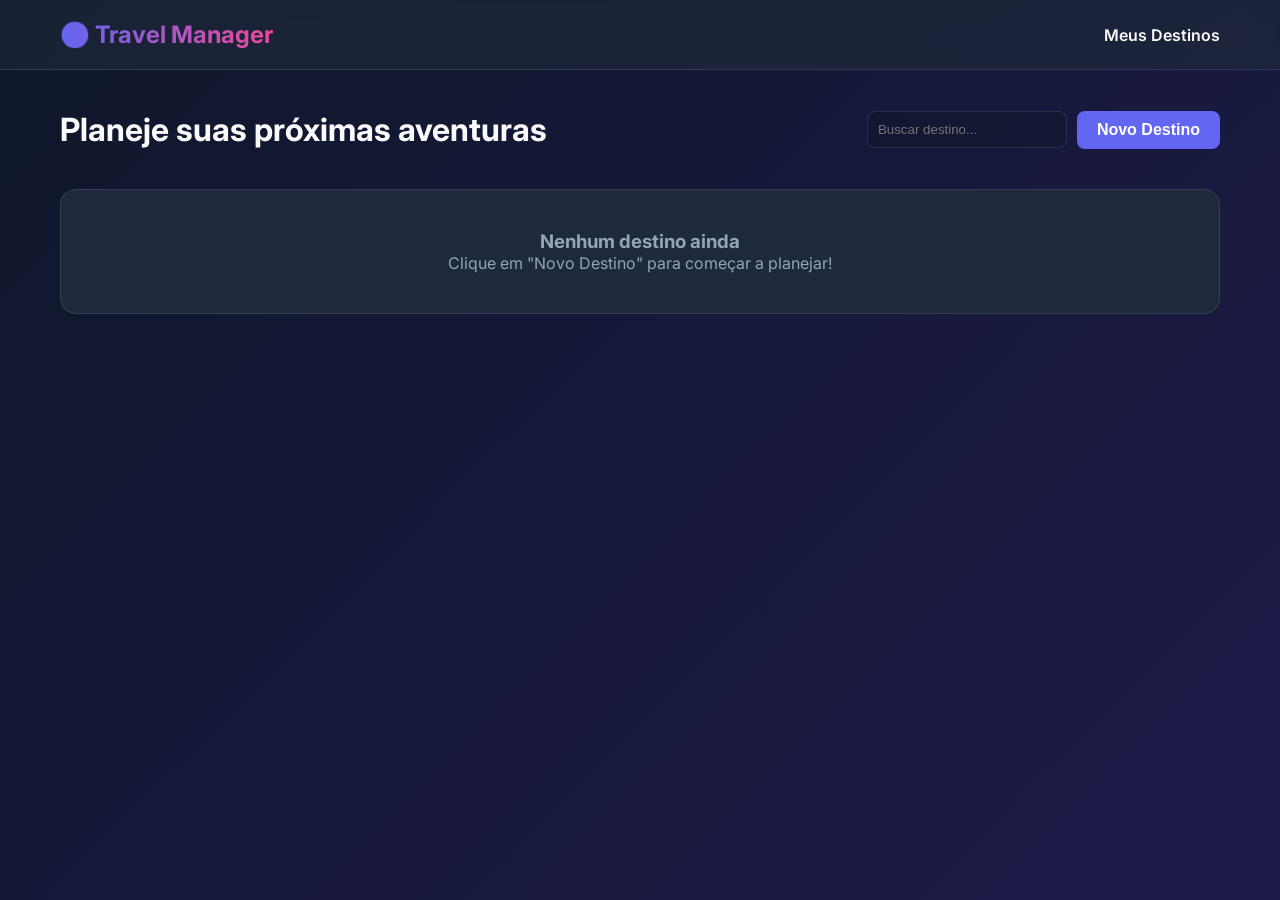
==== index.html @ 7a7e836f "Initial commit: Projeto inicializado e documentado" ====
<!DOCTYPE html>
<html lang="pt-BR">
<head>
    <meta charset="UTF-8">
    <meta name="viewport" content="width=device-width, initial-scale=1.0">
    <title>Travel Manager | Seus Destinos</title>
    <link rel="stylesheet" href="css/style.css">
</head>
<body>
    <a href="#main-content" class="skip-link">Pular para o conteúdo principal</a>
    
    <div id="sr-announcer" aria-live="polite" class="sr-only"></div>

    <header>
        <div class="container">
            <h1>🌍 Travel Manager</h1>
            <nav>
                <a href="index.html" class="active">Meus Destinos</a>
            </nav>
        </div>
    </header>

    <main id="main-content" class="container">
        <section class="hero" aria-labelledby="hero-title">
            <div style="flex: 1;">
                <h2 id="hero-title">Planeje suas próximas aventuras</h2>
            </div>
            <div style="display: flex; gap: 10px; align-items: center; flex-wrap: wrap;">
                <input type="text" id="search-dest" placeholder="Buscar destino..." aria-label="Buscar destino" style="padding: 10px; border-radius: 8px; border: 1px solid var(--glass-border); background: rgba(15, 23, 42, 0.5); color: white; min-width: 200px;">
                <button id="btn-add-destination" class="btn primary" aria-label="Criar um novo destino">Novo Destino</button>
            </div>
        </section>

        <section id="destinations-grid" class="grid">
            <!-- JS will populate this -->
        </section>
    </main>

    <!-- Modal for Adding/Editing Destination -->
    <div id="modal-destination" class="modal hidden" role="dialog" aria-labelledby="modal-title" aria-modal="true">
        <div class="modal-content">
            <button class="close-btn" aria-label="Fechar janela">&times;</button>
            <h3 id="modal-title">Adicionar Destino</h3>
            <form id="form-destination">
                <input type="hidden" id="dest-id">
                
                <div class="form-group">
                    <label for="dest-name">Nome do Destino</label>
                    <input type="text" id="dest-name" required placeholder="Ex: Paris">
                </div>

                <div class="form-group">
                    <label for="dest-country">País</label>
                    <input type="text" id="dest-country" required placeholder="Ex: França">
                </div>

                <div class="form-group">
                    <label for="dest-date">Data da Viagem</label>
                    <input type="date" id="dest-date" required>
                </div>

                <div class="form-group">
                    <label for="dest-budget">Orçamento Planejado (R$)</label>
                    <input type="number" id="dest-budget" required min="1" step="0.01" placeholder="Ex: 5000">
                </div>

                <div class="form-group">
                    <label for="dest-image">URL da Imagem (Opcional)</label>
                    <input type="url" id="dest-image" placeholder="https://images.unsplash.com/...">
                </div>

                <button type="submit" class="btn success" style="width: 100%; margin-top: 10px;">Salvar Destino</button>
            </form>
        </div>
    </div>

    <script src="js/storage.js"></script>
    <script src="js/app.js"></script>
</body>
</html>
---- css/style.css ----
/* style.css */
@import url('https://fonts.googleapis.com/css2?family=Inter:wght@300;400;600;700&display=swap');

:root {
    --primary: #6366f1;
    --primary-hover: #4f46e5;
    --secondary: #ec4899;
    --bg-dark: #0f172a;
    --bg-card: #1e293b;
    --text-main: #f8fafc;
    --text-muted: #94a3b8;
    --success: #10b981;
    --danger: #ef4444;
    --glass-bg: rgba(30, 41, 59, 0.7);
    --glass-border: rgba(255, 255, 255, 0.1);
}

* {
    margin: 0;
    padding: 0;
    box-sizing: border-box;
}

body {
    font-family: 'Inter', sans-serif;
    background: linear-gradient(135deg, #0f172a 0%, #1e1b4b 100%);
    color: var(--text-main);
    min-height: 100vh;
}

.container {
    max-width: 1200px;
    margin: 0 auto;
    padding: 0 20px;
}

/* Header */
header {
    background: var(--glass-bg);
    backdrop-filter: blur(10px);
    border-bottom: 1px solid var(--glass-border);
    padding: 20px 0;
    position: sticky;
    top: 0;
    z-index: 100;
}

header .container {
    display: flex;
    justify-content: space-between;
    align-items: center;
}

header h1 {
    font-size: 1.5rem;
    font-weight: 700;
    background: linear-gradient(to right, var(--primary), var(--secondary));
    -webkit-background-clip: text;
    background-clip: text;
    -webkit-text-fill-color: transparent;
}

nav a {
    color: var(--text-muted);
    text-decoration: none;
    font-weight: 600;
    transition: color 0.3s;
}

nav a:hover, nav a.active {
    color: var(--text-main);
}

/* Hero */
.hero {
    display: flex;
    justify-content: space-between;
    align-items: center;
    margin: 40px 0;
}

.hero h2 {
    font-size: 2rem;
    font-weight: 700;
}

/* Buttons */
.btn {
    padding: 10px 20px;
    border: none;
    border-radius: 8px;
    font-weight: 600;
    font-size: 1rem;
    cursor: pointer;
    transition: all 0.3s ease;
}

.btn.primary {
    background: var(--primary);
    color: white;
}

.btn.primary:hover {
    background: var(--primary-hover);
    transform: translateY(-2px);
    box-shadow: 0 4px 12px rgba(99, 102, 241, 0.4);
}

.btn.success {
    background: var(--success);
    color: white;
}

.btn.success:hover {
    filter: brightness(1.1);
}

.btn.danger {
    background: var(--danger);
    color: white;
}
.btn.danger:hover {
    filter: brightness(1.1);
}

.btn.small {
    padding: 6px 12px;
    font-size: 0.875rem;
}

/* Cards */
.grid {
    display: grid;
    grid-template-columns: repeat(auto-fill, minmax(300px, 1fr));
    gap: 24px;
}

.card {
    background: var(--bg-card);
    border: 1px solid var(--glass-border);
    border-radius: 16px;
    overflow: hidden;
    transition: transform 0.3s ease, box-shadow 0.3s ease;
    display: flex;
    flex-direction: column;
}

.card:hover {
    transform: translateY(-5px);
    box-shadow: 0 10px 25px rgba(0, 0, 0, 0.5);
}

.card-img {
    height: 160px;
    background-color: #334155;
    background-size: cover;
    background-position: center;
}

.card-content {
    padding: 20px;
    flex: 1;
    display: flex;
    flex-direction: column;
}

.card-content h3 {
    font-size: 1.25rem;
    margin-bottom: 8px;
}

.card-content p {
    color: var(--text-muted);
    font-size: 0.9rem;
    margin-bottom: 16px;
    flex: 1;
}

.card-actions {
    display: flex;
    gap: 10px;
}

.card.hero-card {
    padding: 30px;
    display: flex;
    flex-direction: row;
    justify-content: space-between;
    align-items: center;
    margin-bottom: 40px;
}

.hero-card-info h2 {
    font-size: 2rem;
    margin-bottom: 10px;
}

.hero-card-info p {
    color: var(--text-muted);
    font-size: 1.1rem;
}

/* Modals */
.modal {
    position: fixed;
    top: 0; left: 0; right: 0; bottom: 0;
    background: rgba(0,0,0,0.7);
    backdrop-filter: blur(5px);
    display: flex;
    justify-content: center;
    align-items: center;
    z-index: 1000;
    opacity: 1;
    transition: opacity 0.3s ease;
}

.modal.hidden {
    opacity: 0;
    pointer-events: none;
}

.modal-content {
    background: var(--bg-card);
    padding: 30px;
    border-radius: 16px;
    width: 100%;
    max-width: 500px;
    border: 1px solid var(--glass-border);
    transform: translateY(0);
    transition: transform 0.3s ease;
    position: relative;
}

.modal.hidden .modal-content {
    transform: translateY(-50px);
}

.close-btn {
    position: absolute;
    top: 20px;
    right: 20px;
    font-size: 1.5rem;
    cursor: pointer;
    color: var(--text-muted);
}

.close-btn:hover {
    color: white;
}

/* Forms */
.form-group {
    margin-bottom: 20px;
}

.form-group label {
    display: block;
    margin-bottom: 8px;
    font-weight: 600;
    font-size: 0.9rem;
}

.form-group input, .form-group select {
    width: 100%;
    padding: 12px;
    border-radius: 8px;
    border: 1px solid var(--glass-border);
    background: rgba(15, 23, 42, 0.5);
    color: white;
    font-family: inherit;
}

.form-group input:focus, .form-group select:focus {
    outline: none;
    border-color: var(--primary);
    box-shadow: 0 0 0 2px rgba(99, 102, 241, 0.3);
}

/* Details Page specific */
.back-link {
    margin: 20px 0;
}
.back-link a {
    color: var(--primary);
    text-decoration: none;
    font-weight: 600;
}
.back-link a:hover {
    text-decoration: underline;
}

.expenses-header {
    display: flex;
    justify-content: space-between;
    align-items: center;
    margin-bottom: 20px;
}

.budget-progress {
    background: var(--bg-card);
    padding: 20px;
    border-radius: 12px;
    margin-bottom: 30px;
    border: 1px solid var(--glass-border);
}

.progress-labels {
    display: flex;
    justify-content: space-between;
    margin-bottom: 10px;
    font-weight: 600;
}

.progress-bar-container {
    height: 12px;
    background: #334155;
    border-radius: 6px;
    overflow: hidden;
}

.progress-bar {
    height: 100%;
    background: linear-gradient(90deg, var(--primary), var(--secondary));
    width: 0%;
    transition: width 0.5s ease;
}

.progress-bar.danger-bg {
    background: var(--danger);
}

.list {
    list-style: none;
}

.list-item {
    background: var(--bg-card);
    padding: 15px 20px;
    border-radius: 8px;
    margin-bottom: 10px;
    display: flex;
    justify-content: space-between;
    align-items: center;
    border: 1px solid var(--glass-border);
    transition: background 0.2s;
}

.list-item:hover {
    background: rgba(30, 41, 59, 0.9);
}

.list-item-info strong {
    display: block;
    font-size: 1.1rem;
    margin-bottom: 4px;
}

.list-item-info span {
    font-size: 0.85rem;
    color: var(--text-muted);
    background: rgba(255,255,255,0.1);
    padding: 2px 8px;
    border-radius: 12px;
    margin-left: 10px;
}

.empty-state {
    text-align: center;
    padding: 40px;
    color: var(--text-muted);
}

@media (max-width: 768px) {
    .hero, .expenses-header, .card.hero-card {
        flex-direction: column;
        align-items: flex-start;
        gap: 20px;
    }
}

/* Accessibility Utilities */
.sr-only {
    position: absolute;
    width: 1px;
    height: 1px;
    padding: 0;
    margin: -1px;
    overflow: hidden;
    clip: rect(0, 0, 0, 0);
    white-space: nowrap;
    border-width: 0;
}

.skip-link {
    position: absolute;
    top: -40px;
    left: 0;
    background: var(--primary);
    color: white;
    padding: 8px;
    z-index: 2000;
    transition: top 0.3s;
}

.skip-link:focus {
    top: 0;
}

/* Focus styles for keyboard navigation */
*:focus-visible {
    outline: 3px solid var(--secondary);
    outline-offset: 2px;
}

button.close-btn {
    background: none;
    border: none;
    font-size: 1.5rem;
    cursor: pointer;
    color: var(--text-muted);
}

button.close-btn:hover {
    color: white;
}
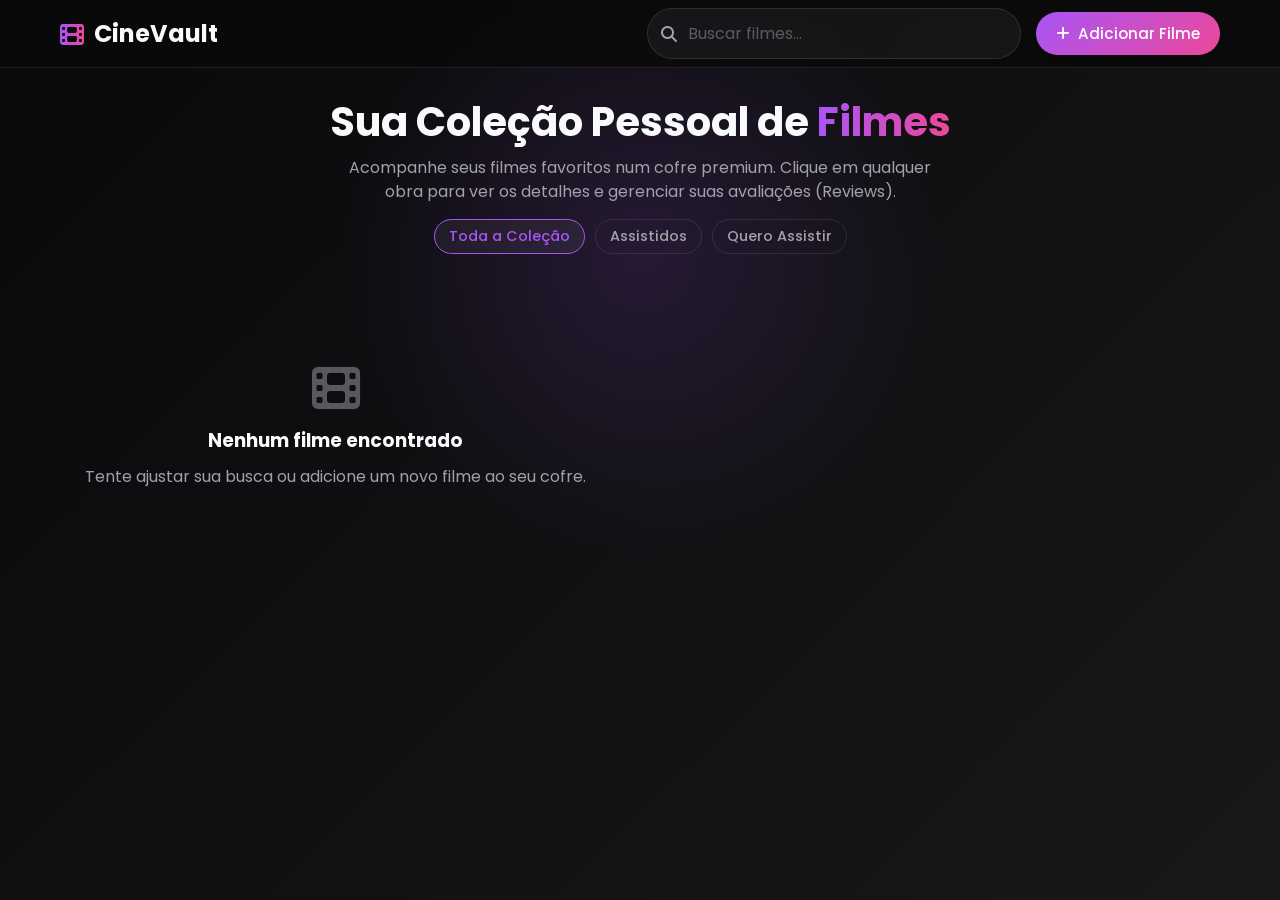
==== commit 2af93878: "feat: redesign da UI e transição completa para o projeto CineVault" ====
--- a/index.html
+++ b/index.html
@@ -3,73 +3,93 @@
 <head>
     <meta charset="UTF-8">
     <meta name="viewport" content="width=device-width, initial-scale=1.0">
-    <title>Travel Manager | Seus Destinos</title>
+    <title>CineVault | Gerenciador de Filmes</title>
     <link rel="stylesheet" href="css/style.css">
 </head>
 <body>
-    <a href="#main-content" class="skip-link">Pular para o conteúdo principal</a>
-    
-    <div id="sr-announcer" aria-live="polite" class="sr-only"></div>
-
     <header>
-        <div class="container">
-            <h1>🌍 Travel Manager</h1>
-            <nav>
-                <a href="index.html" class="active">Meus Destinos</a>
-            </nav>
+        <div class="container navbar">
+            <a href="index.html" class="logo" aria-label="Início do CineVault">
+                <i class="fa-solid fa-film text-gradient" aria-hidden="true"></i>
+                CineVault
+            </a>
+            <div class="nav-actions">
+                <div class="search-container">
+                    <i class="fa-solid fa-search search-icon" aria-hidden="true"></i>
+                    <input type="text" id="searchInput" placeholder="Buscar filmes..." aria-label="Campo de busca de filmes">
+                </div>
+                <button class="btn btn-primary" id="addMovieBtn" aria-label="Abrir formulário para adicionar novo filme">
+                    <i class="fa-solid fa-plus" aria-hidden="true"></i> Adicionar Filme
+                </button>
+            </div>
         </div>
     </header>
 
-    <main id="main-content" class="container">
+    <main>
         <section class="hero" aria-labelledby="hero-title">
-            <div style="flex: 1;">
-                <h2 id="hero-title">Planeje suas próximas aventuras</h2>
-            </div>
-            <div style="display: flex; gap: 10px; align-items: center; flex-wrap: wrap;">
-                <input type="text" id="search-dest" placeholder="Buscar destino..." aria-label="Buscar destino" style="padding: 10px; border-radius: 8px; border: 1px solid var(--glass-border); background: rgba(15, 23, 42, 0.5); color: white; min-width: 200px;">
-                <button id="btn-add-destination" class="btn primary" aria-label="Criar um novo destino">Novo Destino</button>
+            <div class="container">
+                <h1 id="hero-title">Sua Coleção Pessoal de <span class="text-gradient">Filmes</span></h1>
+                <p>Acompanhe seus filmes favoritos num cofre premium. Clique em qualquer obra para ver os detalhes e gerenciar suas avaliações (Reviews).</p>
+                <div class="filters" id="filterContainer" role="group" aria-label="Filtros de status">
+                    <button class="filter-btn active" data-filter="all" aria-pressed="true">Toda a Coleção</button>
+                    <button class="filter-btn" data-filter="watched" aria-pressed="false">Assistidos</button>
+                    <button class="filter-btn" data-filter="plan" aria-pressed="false">Quero Assistir</button>
+                </div>
             </div>
         </section>
 
-        <section id="destinations-grid" class="grid">
-            <!-- JS will populate this -->
+        <section class="container" aria-label="Lista de Filmes">
+            <div class="carousel-wrapper">
+                <button class="carousel-btn" id="prevBtn" aria-label="Mover carrossel para a esquerda"><i class="fa-solid fa-chevron-left" aria-hidden="true"></i></button>
+                <div class="movie-grid" id="movieGrid" role="list">
+                    <!-- Movie cards will be rendered here dynamically -->
+                </div>
+                <button class="carousel-btn" id="nextBtn" aria-label="Mover carrossel para a direita"><i class="fa-solid fa-chevron-right" aria-hidden="true"></i></button>
+            </div>
         </section>
     </main>
 
-    <!-- Modal for Adding/Editing Destination -->
-    <div id="modal-destination" class="modal hidden" role="dialog" aria-labelledby="modal-title" aria-modal="true">
+    <!-- Add Movie Modal -->
+    <div class="modal-overlay" id="movieModal" role="dialog" aria-labelledby="modal-title" aria-modal="true">
         <div class="modal-content">
-            <button class="close-btn" aria-label="Fechar janela">&times;</button>
-            <h3 id="modal-title">Adicionar Destino</h3>
-            <form id="form-destination">
-                <input type="hidden" id="dest-id">
+            <div class="modal-header">
+                <h2 class="modal-title" id="modal-title">Adicionar ao Cofre</h2>
+                <button class="close-btn" id="closeModalBtn" aria-label="Fechar janela de cadastro"><i class="fa-solid fa-xmark" aria-hidden="true"></i></button>
+            </div>
+            <form id="movieForm">
+                <input type="hidden" id="movieId">
                 
-                <div class="form-group">
-                    <label for="dest-name">Nome do Destino</label>
-                    <input type="text" id="dest-name" required placeholder="Ex: Paris">
+                <div class="input-group">
+                    <label for="title">Título</label>
+                    <input type="text" id="title" required placeholder="Ex: Interestelar" aria-required="true">
                 </div>
-
-                <div class="form-group">
-                    <label for="dest-country">País</label>
-                    <input type="text" id="dest-country" required placeholder="Ex: França">
+                
+                <div class="input-group">
+                    <label for="genre">Gênero</label>
+                    <input type="text" id="genre" required placeholder="Ex: Ficção Científica" aria-required="true">
                 </div>
-
-                <div class="form-group">
-                    <label for="dest-date">Data da Viagem</label>
-                    <input type="date" id="dest-date" required>
+                
+                <div class="input-group">
+                    <label for="year">Ano de Lançamento</label>
+                    <input type="number" id="year" required placeholder="2014" min="1800" max="2100" aria-required="true">
                 </div>
-
-                <div class="form-group">
-                    <label for="dest-budget">Orçamento Planejado (R$)</label>
-                    <input type="number" id="dest-budget" required min="1" step="0.01" placeholder="Ex: 5000">
+                
+                <div class="input-group">
+                    <label for="posterUrl">URL do Pôster (Imagem)</label>
+                    <input type="url" id="posterUrl" required placeholder="https://exemplo.com/poster.jpg" aria-required="true">
                 </div>
-
-                <div class="form-group">
-                    <label for="dest-image">URL da Imagem (Opcional)</label>
-                    <input type="url" id="dest-image" placeholder="https://images.unsplash.com/...">
+                
+                <div class="input-group">
+                    <label for="status">Status</label>
+                    <select id="status" required aria-required="true">
+                        <option value="plan">Quero Assistir</option>
+                        <option value="watched">Assistido</option>
+                    </select>
                 </div>
-
-                <button type="submit" class="btn success" style="width: 100%; margin-top: 10px;">Salvar Destino</button>
+                
+                <button type="submit" class="btn btn-primary" style="width: 100%; margin-top: 10px;">
+                    <i class="fa-solid fa-save" aria-hidden="true"></i> Salvar Filme
+                </button>
             </form>
         </div>
     </div>
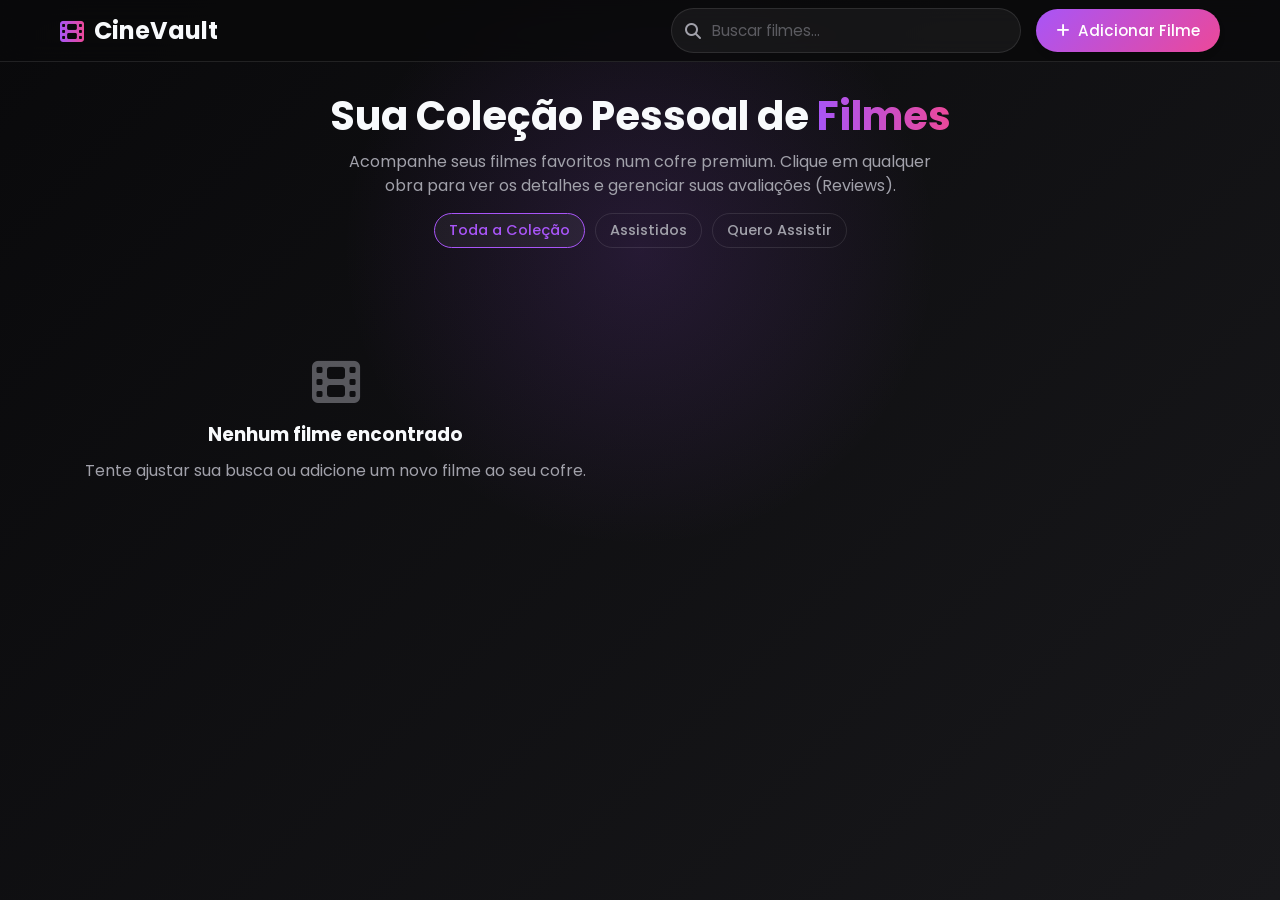
==== commit 86cfcc67: "Add Film Visual" ====
--- a/index.html
+++ b/index.html
@@ -1,11 +1,13 @@
 <!DOCTYPE html>
 <html lang="pt-BR">
+
 <head>
     <meta charset="UTF-8">
     <meta name="viewport" content="width=device-width, initial-scale=1.0">
     <title>CineVault | Gerenciador de Filmes</title>
     <link rel="stylesheet" href="css/style.css">
 </head>
+
 <body>
     <header>
         <div class="container navbar">
@@ -16,9 +18,11 @@
             <div class="nav-actions">
                 <div class="search-container">
                     <i class="fa-solid fa-search search-icon" aria-hidden="true"></i>
-                    <input type="text" id="searchInput" placeholder="Buscar filmes..." aria-label="Campo de busca de filmes">
+                    <input type="text" id="searchInput" placeholder="Buscar filmes..."
+                        aria-label="Campo de busca de filmes">
                 </div>
-                <button class="btn btn-primary" id="addMovieBtn" aria-label="Abrir formulário para adicionar novo filme">
+                <button class="btn btn-primary" id="addMovieBtn"
+                    aria-label="Abrir formulário para adicionar novo filme">
                     <i class="fa-solid fa-plus" aria-hidden="true"></i> Adicionar Filme
                 </button>
             </div>
@@ -29,7 +33,8 @@
         <section class="hero" aria-labelledby="hero-title">
             <div class="container">
                 <h1 id="hero-title">Sua Coleção Pessoal de <span class="text-gradient">Filmes</span></h1>
-                <p>Acompanhe seus filmes favoritos num cofre premium. Clique em qualquer obra para ver os detalhes e gerenciar suas avaliações (Reviews).</p>
+                <p>Acompanhe seus filmes favoritos num cofre premium. Clique em qualquer obra para ver os detalhes e
+                    gerenciar suas avaliações (Reviews).</p>
                 <div class="filters" id="filterContainer" role="group" aria-label="Filtros de status">
                     <button class="filter-btn active" data-filter="all" aria-pressed="true">Toda a Coleção</button>
                     <button class="filter-btn" data-filter="watched" aria-pressed="false">Assistidos</button>
@@ -40,11 +45,13 @@
 
         <section class="container" aria-label="Lista de Filmes">
             <div class="carousel-wrapper">
-                <button class="carousel-btn" id="prevBtn" aria-label="Mover carrossel para a esquerda"><i class="fa-solid fa-chevron-left" aria-hidden="true"></i></button>
+                <button class="carousel-btn" id="prevBtn" aria-label="Mover carrossel para a esquerda"><i
+                        class="fa-solid fa-chevron-left" aria-hidden="true"></i></button>
                 <div class="movie-grid" id="movieGrid" role="list">
                     <!-- Movie cards will be rendered here dynamically -->
                 </div>
-                <button class="carousel-btn" id="nextBtn" aria-label="Mover carrossel para a direita"><i class="fa-solid fa-chevron-right" aria-hidden="true"></i></button>
+                <button class="carousel-btn" id="nextBtn" aria-label="Mover carrossel para a direita"><i
+                        class="fa-solid fa-chevron-right" aria-hidden="true"></i></button>
             </div>
         </section>
     </main>
@@ -54,40 +61,37 @@
         <div class="modal-content">
             <div class="modal-header">
                 <h2 class="modal-title" id="modal-title">Adicionar ao Cofre</h2>
-                <button class="close-btn" id="closeModalBtn" aria-label="Fechar janela de cadastro"><i class="fa-solid fa-xmark" aria-hidden="true"></i></button>
+                <button class="close-btn" id="closeModalBtn" aria-label="Fechar janela de cadastro"><i
+                        class="fa-solid fa-xmark" aria-hidden="true"></i></button>
             </div>
             <form id="movieForm">
                 <input type="hidden" id="movieId">
-                
-                <div class="input-group">
-                    <label for="title">Título</label>
-                    <input type="text" id="title" required placeholder="Ex: Interestelar" aria-required="true">
+                <div class="form-grid">
+                    <div class="input-group">
+                        <label for="title">Título</label>
+                        <input type="text" id="title" required placeholder="Ex: Interestelar" aria-required="true">
+                    </div>
+                    <div class="input-group">
+                        <label for="genre">Gênero</label>
+                        <input type="text" id="genre" required placeholder="Ex: Ficção Científica" aria-required="true">
+                    </div>
+                    <div class="input-group">
+                        <label for="year">Ano</label>
+                        <input type="number" id="year" required placeholder="2014" min="1800" max="2100" aria-required="true">
+                    </div>
+                    <div class="input-group">
+                        <label for="status">Status</label>
+                        <select id="status" required aria-required="true">
+                            <option value="plan">Quero Assistir</option>
+                            <option value="watched">Assistido</option>
+                        </select>
+                    </div>
+                    <div class="input-group full-width">
+                        <label for="posterUrl">URL do Pôster (Imagem)</label>
+                        <input type="url" id="posterUrl" required placeholder="https://exemplo.com/poster.jpg" aria-required="true">
+                    </div>
                 </div>
-                
-                <div class="input-group">
-                    <label for="genre">Gênero</label>
-                    <input type="text" id="genre" required placeholder="Ex: Ficção Científica" aria-required="true">
-                </div>
-                
-                <div class="input-group">
-                    <label for="year">Ano de Lançamento</label>
-                    <input type="number" id="year" required placeholder="2014" min="1800" max="2100" aria-required="true">
-                </div>
-                
-                <div class="input-group">
-                    <label for="posterUrl">URL do Pôster (Imagem)</label>
-                    <input type="url" id="posterUrl" required placeholder="https://exemplo.com/poster.jpg" aria-required="true">
-                </div>
-                
-                <div class="input-group">
-                    <label for="status">Status</label>
-                    <select id="status" required aria-required="true">
-                        <option value="plan">Quero Assistir</option>
-                        <option value="watched">Assistido</option>
-                    </select>
-                </div>
-                
-                <button type="submit" class="btn btn-primary" style="width: 100%; margin-top: 10px;">
+                <button type="submit" class="btn btn-primary" style="width: 100%; margin-top: 5px;">
                     <i class="fa-solid fa-save" aria-hidden="true"></i> Salvar Filme
                 </button>
             </form>
@@ -97,4 +101,5 @@
     <script src="js/storage.js"></script>
     <script src="js/app.js"></script>
 </body>
-</html>
+
+</html>
